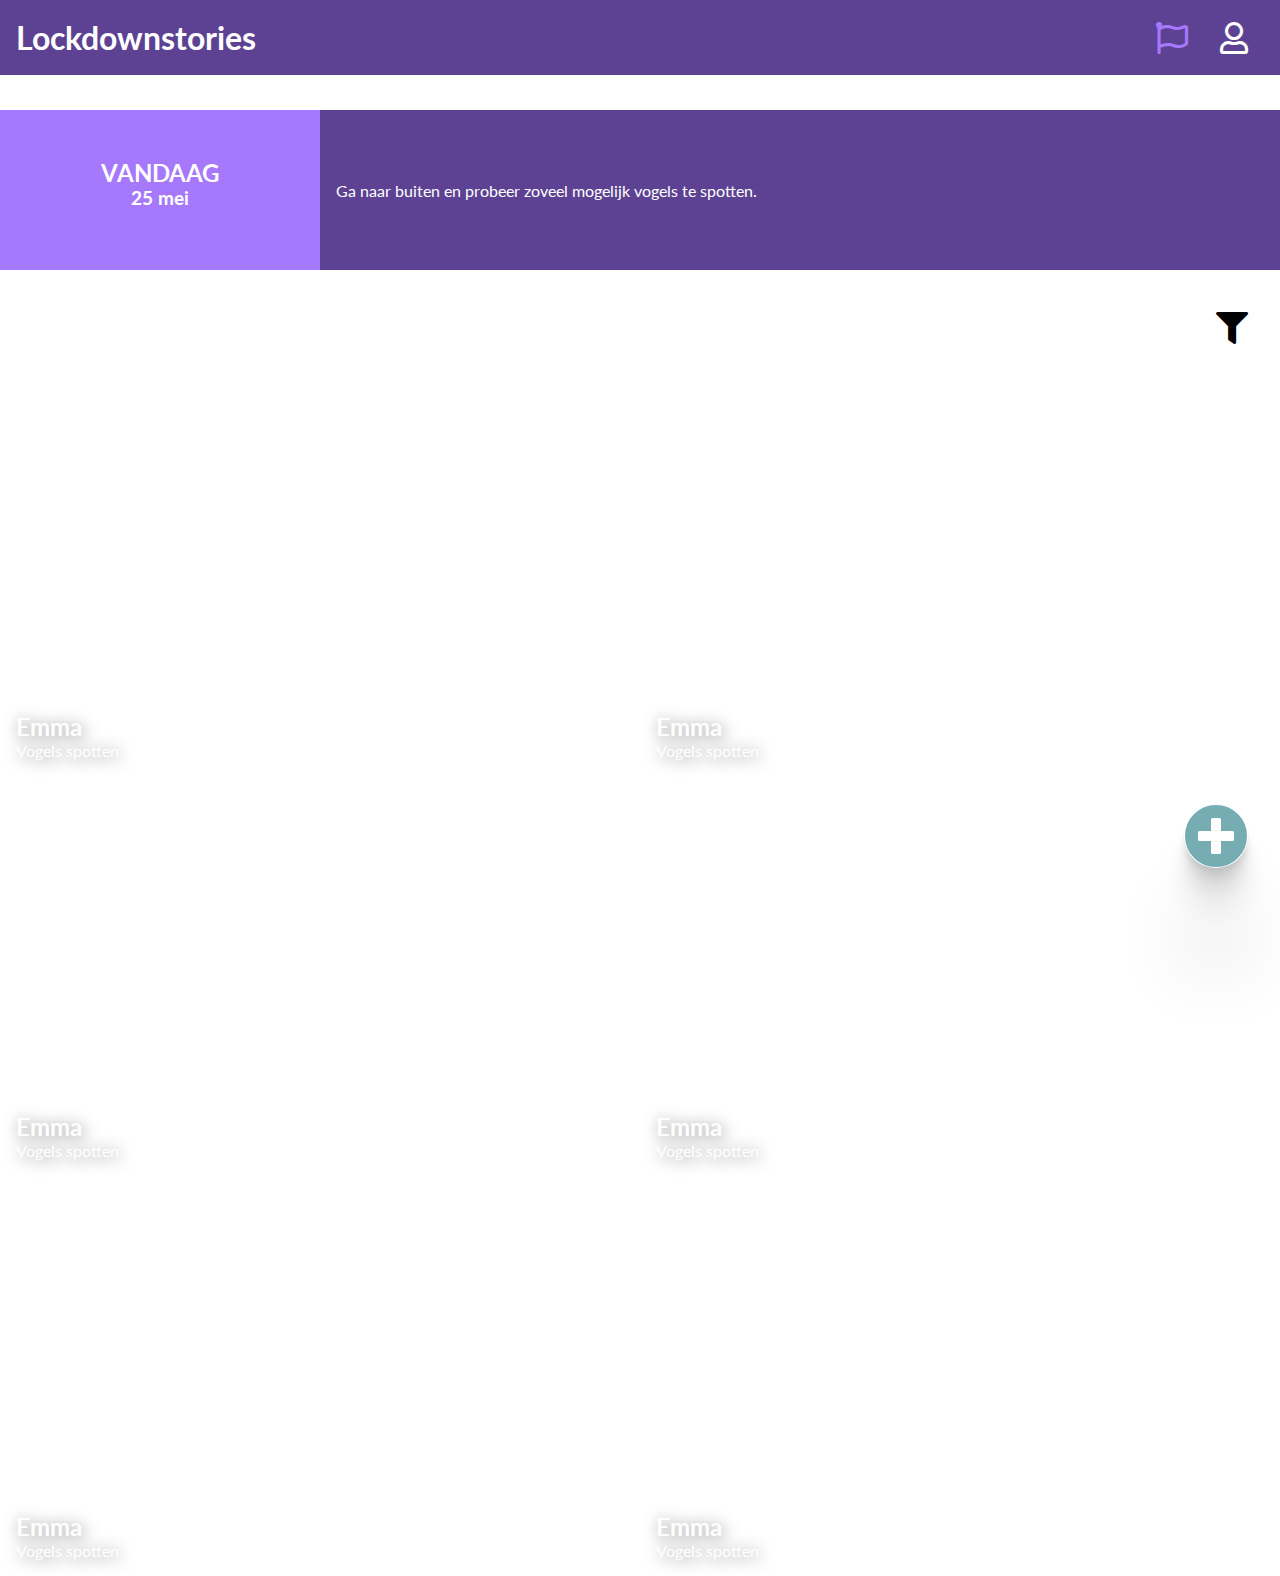
==== challenge.html @ b6041098 "Update challenge.html" ====
<!DOCTYPE html>
<html lang="en">
<head>
  <meta charset="UTF-8">
  <meta name="viewport" content="width=device-width, initial-scale=1.0">
  <meta http-equiv="X-UA-Compatible" content="ie=edge">
  <title>Lockdownstories</title>
  <link rel="stylesheet" href="css/style.css">
  <link rel="stylesheet" href="https://pro.fontawesome.com/releases/v5.13.0/css/all.css">
</head>
<body>
  <header>
    <nav>
      <a href="index.html"><h1>Lockdownstories</h1></a>
      <ul>
        <li><a href="challenge.html"><i class="far fa-flag active"></i></a></li>
        <li><a href="/"><i class="far fa-user"></i></a></li>
      </ul>
    </nav>
  </header>

  <div class="cvdd">
      <div class="cvdd-1">
        <h2>VANDAAG</h2>
        <h3>25 mei</h3>
      </div>
      <div class="cvdd-2">
        <p>Ga naar buiten en probeer zoveel mogelijk vogels te spotten.</p>
      </div>
  </div>

  <div id="filter">
    <i class="fas fa-filter"></i>
  </div>

  <main id="fixedheight">
    <i id="fixedbutton" class="fas fa-plus-circle"></i>
    <article>
      <a href="challenge.html"><h2>Emma</h2></a>
      <a href="challenge.html"><p>Vogels spotten</p></a>
    </article>
    <article>
      <h2>Emma</h2>
      <p>Vogels spotten</p>
    </article>
    <article>
      <h2>Emma</h2>
      <p>Vogels spotten</p>
    </article>
    <article>
      <h2>Emma</h2>
      <p>Vogels spotten</p>
    </article>
    <article>
      <h2>Emma</h2>
      <p>Vogels spotten</p>
    </article>
    <article>
      <h2>Emma</h2>
      <p>Vogels spotten</p>
    </article>
  </main>

</body>
</html>
---- css/style.css ----
@import url('https://fonts.googleapis.com/css2?family=Lato&display=swap');

* {
   margin: 0px;
   padding: 0px;
}

body {
  margin: auto;
  font-family: 'Lato', sans-serif;
}

nav {
  display: flex;
  justify-content: space-between;
  align-items: center;
  width: 100%;
  height: 75px;
  background: #5D4293;
  padding-left: 1em;
  padding-right: 1em;
  position: fixed;
  box-sizing: border-box;
  overflow: hidden;
  top: 0;
}

nav a {
  color: white;
  text-decoration: none;
}

ul {
  display: flex;
  list-style: none;
}

li {
  margin: 1em;
}

li a {
  color: white;
  text-decoration: none;
  font-size: 2em;
}

main {
  display: flex;
  flex-direction: row;
  flex-wrap: wrap;
  margin-top: 75px;
}

article {
  width: 50%;
  height: 25em;
  background-image: url(https://images.unsplash.com/photo-1532598187460-98fe8826d1e2?ixlib=rb-1.2.1&ixid=eyJhcHBfaWQiOjEyMDd9&auto=format&fit=crop&w=2048&q=80);
  background-size: cover;
  background-position: center;
  padding: 1em;
  box-sizing: border-box;
  padding-top: 21em;
}
article h2 {
  color: white;
  text-shadow: 2px 2px 15px rgba(0, 0, 0, 0.5);
}

article p {
  color: white;
  text-shadow: 2px 2px 15px rgba(0, 0, 0, 0.5);
}

article a {
  text-decoration: none;
}

#fixedbutton {
  position: fixed;
  bottom: .5em;
  right: .5em;
  color: #75ADB3;
  font-size: 4em;
  background-color: white;
  border-radius: 20em;
  box-shadow:
  0 2.8px 2.2px rgba(0, 0, 0, 0.034),
  0 6.7px 5.3px rgba(0, 0, 0, 0.048),
  0 12.5px 10px rgba(0, 0, 0, 0.06),
  0 22.3px 17.9px rgba(0, 0, 0, 0.072),
  0 41.8px 33.4px rgba(0, 0, 0, 0.086),
  0 100px 80px rgba(0, 0, 0, 0.12)
; }

#fixedbutton2 {
  position: fixed;
  bottom: .5em;
  left: .5em;
  color: #75ADB3;
  font-size: 4em;
  background-color: white;
  border-radius: 20em;
  box-shadow:
  0 2.8px 2.2px rgba(0, 0, 0, 0.034),
  0 6.7px 5.3px rgba(0, 0, 0, 0.048),
  0 12.5px 10px rgba(0, 0, 0, 0.06),
  0 22.3px 17.9px rgba(0, 0, 0, 0.072),
  0 41.8px 33.4px rgba(0, 0, 0, 0.086),
  0 100px 80px rgba(0, 0, 0, 0.12)
; }


#video-detail {
  width: 100%;
  height: 90vh;
  padding-top: 1em;
}


#profiel {
  display: flex;
  justify-content: space-between;
}

.profielfoto {
  width: 100%;
  max-width: 75px;
  height: 75px;
}

#profiel-1 {
  display: flex;
}

#profiel-1 p {
  align-self: flex-end;
  margin-left: -4.2em;
  margin-bottom: 1.4em;
}

#profiel-1 h2 {
  margin-left: 1em;
}

#profiel-2 {
  display: flex;
}

#profiel-2 p {
  font-size: 3em;
}

#profiel-2 a {
  color: #A9A9A9;
  text-decoration: none;
  font-size: 3em;
  margin-left: .5em;
}

#red {
  color: #FF0000;
}


#overlay {
  position: fixed;
  width: 100%;
  height: 100%;
  top: 0;
  left: 0;
  right: 0;
  bottom: 0;
  background-color: rgba(0,0,0,0.5);
  z-index: 2;
  cursor: pointer;
}

#text {
  position: absolute;
  top: 50%;
  left: 50%;
  transform: translate(-50%,-50%);
  -ms-transform: translate(-50%,-50%);
}

.active {
  color: #A578FC;
}

.cvdd {
  margin-top: 110px;
  display: flex;
}

.cvdd-1 {
  display: flex;
  width: 20em;
  height: 10em;
  background-color: #A578FC;
  color: white;
  align-items: center;
  flex-direction: column;

}

.cvdd-2 {
  display: flex;
  background-color: #5D4293;
  color: white;
  flex-grow: 2;
  align-items: center;
}

.cvdd-1 h2 {
  text-align: center;
  padding-top: 2em;
}

.cvdd-1 h3 {
  text-align: center;
}

.cvdd-2 p {
  text-align: center;
  padding-left: 1em;
}

#filter {
  font-size: 2em;
  display: flex;
  justify-content: flex-end;
  padding-right: 1em;
  padding-top: 1.3em;
}

#fixedheight {
  margin-top: 2em;
}
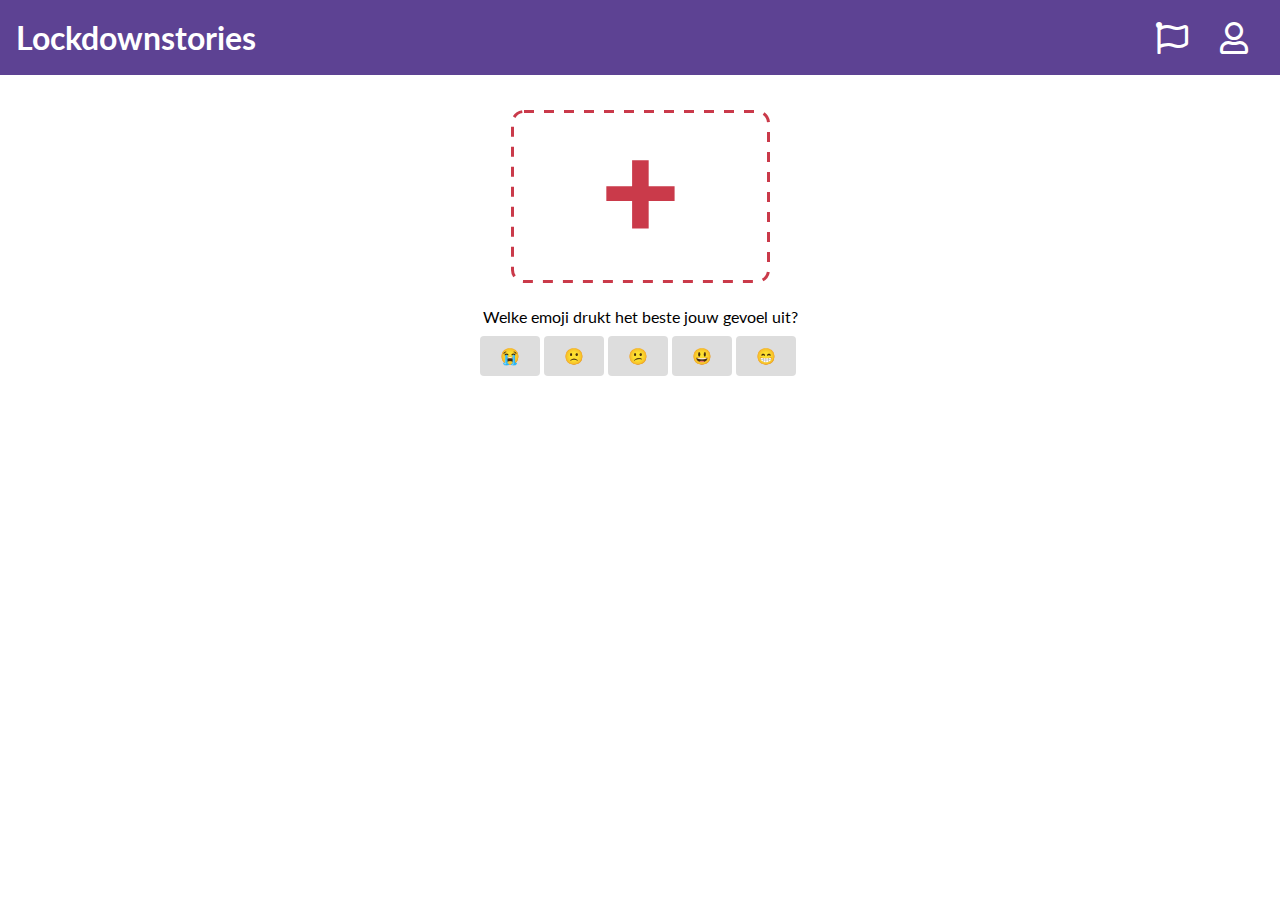
==== commit c1321559: "Update challenge.html" ====
--- a/challenge.html
+++ b/challenge.html
@@ -1,65 +1,52 @@
 <!DOCTYPE html>
 <html lang="en">
+
 <head>
-  <meta charset="UTF-8">
-  <meta name="viewport" content="width=device-width, initial-scale=1.0">
-  <meta http-equiv="X-UA-Compatible" content="ie=edge">
-  <title>Lockdownstories</title>
-  <link rel="stylesheet" href="css/style.css">
-  <link rel="stylesheet" href="https://pro.fontawesome.com/releases/v5.13.0/css/all.css">
+    <meta charset="UTF-8">
+    <meta name="viewport" content="width=device-width, initial-scale=1.0">
+    <meta http-equiv="X-UA-Compatible" content="ie=edge">
+    <title>Lockdownstories</title>
+    <link rel="stylesheet" href="css/style.css">
+    <link rel="stylesheet" href="https://pro.fontawesome.com/releases/v5.13.0/css/all.css">
 </head>
+
 <body>
-  <header>
-    <nav>
-      <a href="index.html"><h1>Lockdownstories</h1></a>
-      <ul>
-        <li><a href="challenge.html"><i class="far fa-flag active"></i></a></li>
-        <li><a href="/"><i class="far fa-user"></i></a></li>
-      </ul>
-    </nav>
-  </header>
+    <header>
+        <nav>
+            <a href="index.html">
+                <h1>Lockdownstories</h1>
+            </a>
+            <ul>
+                <li><a href="challenge.html"><i class="far fa-flag"></i></a></li>
+                <li><a href="/"><i class="far fa-user"></i></a></li>
+            </ul>
+        </nav>
+    </header>
 
-  <div class="cvdd">
-      <div class="cvdd-1">
-        <h2>VANDAAG</h2>
-        <h3>25 mei</h3>
-      </div>
-      <div class="cvdd-2">
-        <p>Ga naar buiten en probeer zoveel mogelijk vogels te spotten.</p>
-      </div>
-  </div>
 
-  <div id="filter">
-    <i class="fas fa-filter"></i>
-  </div>
+    <div id="upload">
+        <img src="img/Upload.svg" id="uploadimage" alt="">
+        <p>Welke emoji drukt het beste jouw gevoel uit?</p>
 
-  <main id="fixedheight">
-    <i id="fixedbutton" class="fas fa-plus-circle"></i>
-    <article>
-      <a href="challenge.html"><h2>Emma</h2></a>
-      <a href="challenge.html"><p>Vogels spotten</p></a>
-    </article>
-    <article>
-      <h2>Emma</h2>
-      <p>Vogels spotten</p>
-    </article>
-    <article>
-      <h2>Emma</h2>
-      <p>Vogels spotten</p>
-    </article>
-    <article>
-      <h2>Emma</h2>
-      <p>Vogels spotten</p>
-    </article>
-    <article>
-      <h2>Emma</h2>
-      <p>Vogels spotten</p>
-    </article>
-    <article>
-      <h2>Emma</h2>
-      <p>Vogels spotten</p>
-    </article>
-  </main>
+        <div class="radio-toolbar">
+
+            <input type="radio" id="huilen" name="radioFruit" value="huilen">
+            <label for="huilen">&#128557</label>
+
+            <input type="radio" id="sip" name="radioFruit" value="sip">
+            <label for="sip">&#128577</label>
+
+            <input type="radio" id="verdrietig" name="radioFruit" value="verdrietig">
+            <label for="verdrietig">&#128533</label>
+
+            <input type="radio" id="blij" name="radioFruit" value="blij">
+            <label for="blij">&#128515</label>
+
+            <input type="radio" id="superblij" name="radioFruit" value="superblij">
+            <label for="superblij">&#128513</label>
+        </div>
+    </div>
 
 </body>
-</html>
+
+</html>--- a/css/style.css
+++ b/css/style.css
@@ -237,3 +237,55 @@
 #fixedheight {
   margin-top: 2em;
 }
+
+#upload {
+  margin-top: 6em;
+  margin-left: auto;
+  margin-right: auto;
+}
+
+#upload img {
+  margin: auto;
+}
+#uploadimage{
+  display: flex;
+  justify-content: center;
+}
+
+#upload p {
+  margin-top: 1.5em;
+  text-align: center;
+  font-size: 1em;
+}
+
+.radio-toolbar {
+  margin: 10px auto;
+  width: 20em;
+}
+
+.radio-toolbar input[type="radio"] {
+  opacity: 0;
+  position: fixed;
+  width: 0;
+}
+
+.radio-toolbar label {
+    display: inline-block;
+    background-color: #ddd;
+    padding: 10px 20px;
+    font-size: 16px;
+    /* border: 2px solid #444; */
+    border-radius: 4px;
+}
+
+/* .radio-toolbar label:hover {
+  background-color: #A578FC;
+}
+
+/* .radio-toolbar input[type="radio"]:focus + label {
+    border: 2px dashed #444;
+} */
+
+.radio-toolbar input[type="radio"]:checked + label {
+    background-color: #A578FC;
+}
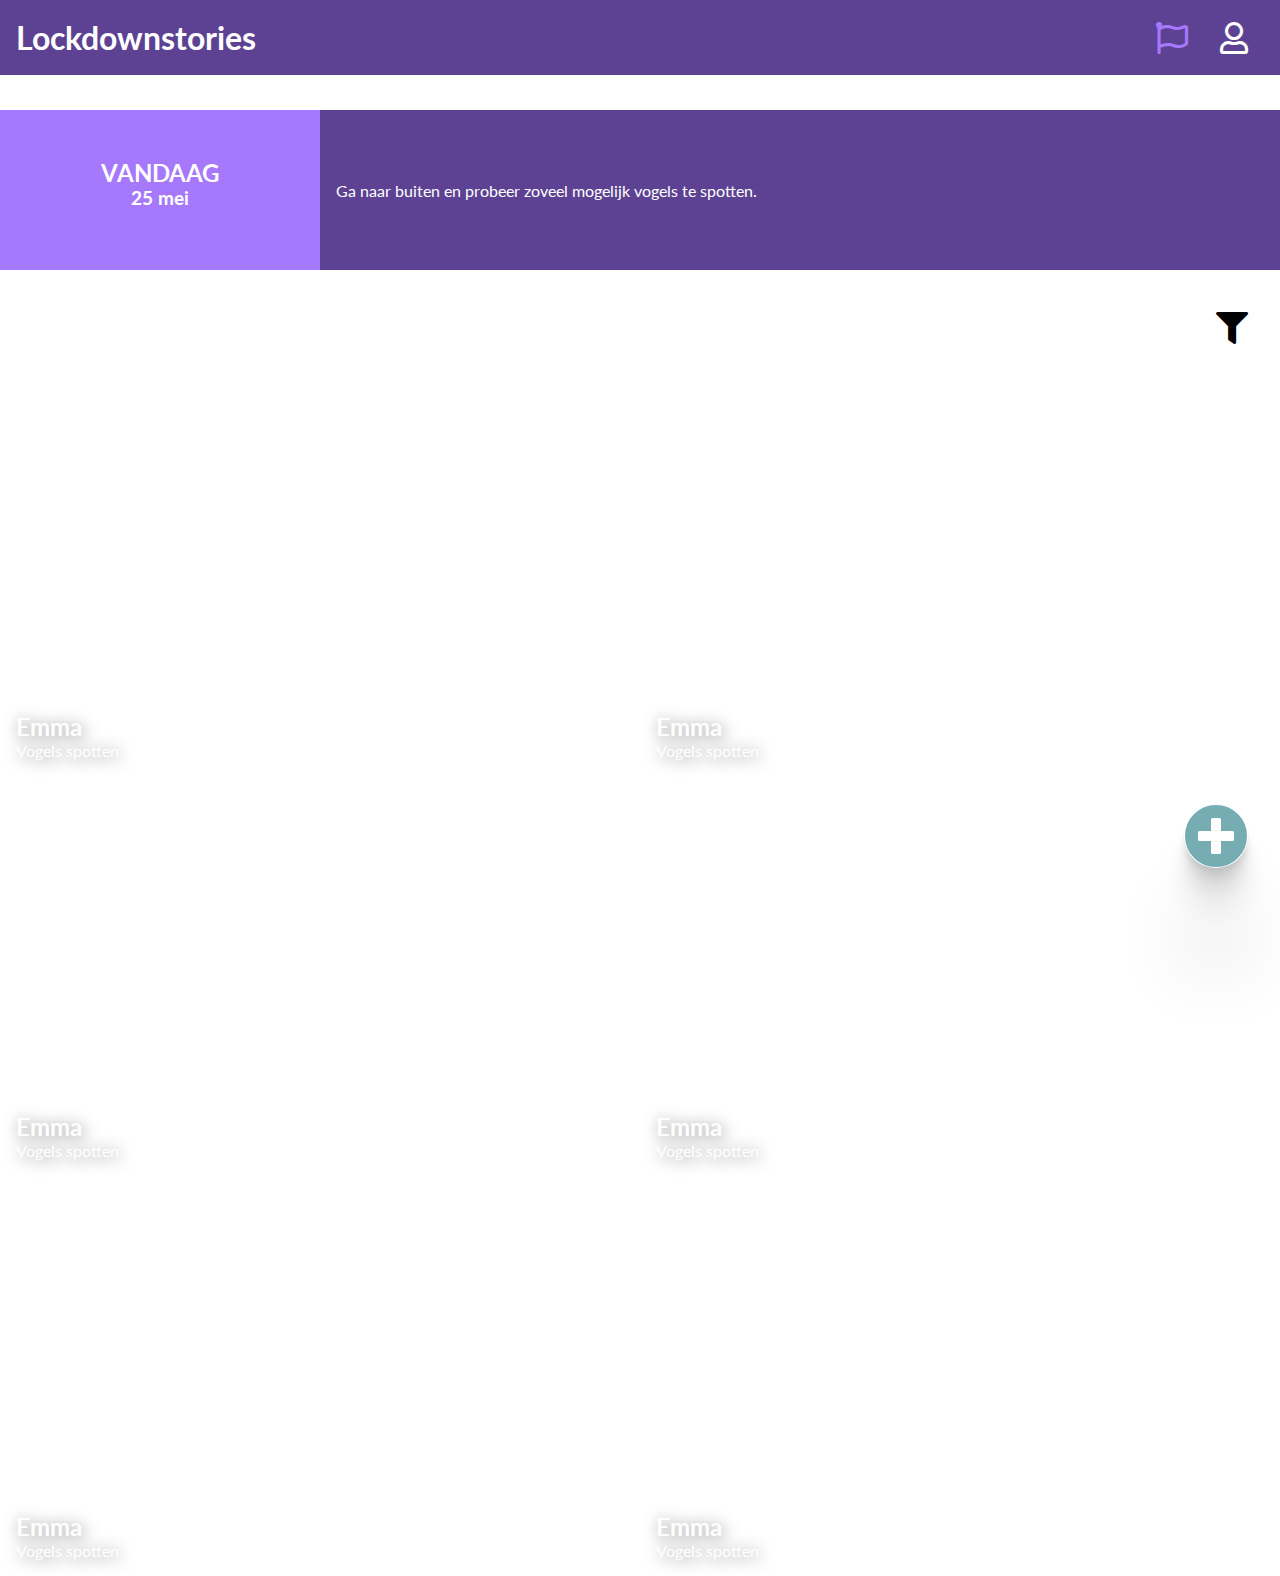
==== commit 961a131a: "Update challenge.html" ====
--- a/challenge.html
+++ b/challenge.html
@@ -1,52 +1,65 @@
 <!DOCTYPE html>
 <html lang="en">
+<head>
+  <meta charset="UTF-8">
+  <meta name="viewport" content="width=device-width, initial-scale=1.0">
+  <meta http-equiv="X-UA-Compatible" content="ie=edge">
+  <title>Lockdownstories</title>
+  <link rel="stylesheet" href="css/style.css">
+  <link rel="stylesheet" href="https://pro.fontawesome.com/releases/v5.13.0/css/all.css">
+</head>
+<body>
+  <header>
+    <nav>
+      <a href="index.html"><h1>Lockdownstories</h1></a>
+      <ul>
+         <li><a href="challenge.html"><i class="far fa-flag active"></i></a></li>
+        <li><a href="profiel.html"><i class="far fa-user"></i></a></li>
+      </ul>
+    </nav>
+  </header>
 
-<head>
-    <meta charset="UTF-8">
-    <meta name="viewport" content="width=device-width, initial-scale=1.0">
-    <meta http-equiv="X-UA-Compatible" content="ie=edge">
-    <title>Lockdownstories</title>
-    <link rel="stylesheet" href="css/style.css">
-    <link rel="stylesheet" href="https://pro.fontawesome.com/releases/v5.13.0/css/all.css">
-</head>
+  <div class="cvdd">
+       <div class="cvdd-1">
+         <h2>VANDAAG</h2>
+         <h3>25 mei</h3>
+       </div>
+       <div class="cvdd-2">
+         <p>Ga naar buiten en probeer zoveel mogelijk vogels te spotten.</p>
+       </div>
+   </div>
 
-<body>
-    <header>
-        <nav>
-            <a href="index.html">
-                <h1>Lockdownstories</h1>
-            </a>
-            <ul>
-                <li><a href="challenge.html"><i class="far fa-flag"></i></a></li>
-                <li><a href="/"><i class="far fa-user"></i></a></li>
-            </ul>
-        </nav>
-    </header>
+   <div id="filter">
+     <i class="fas fa-filter"></i>
+   </div>
 
-
-    <div id="upload">
-        <img src="img/Upload.svg" id="uploadimage" alt="">
-        <p>Welke emoji drukt het beste jouw gevoel uit?</p>
-
-        <div class="radio-toolbar">
-
-            <input type="radio" id="huilen" name="radioFruit" value="huilen">
-            <label for="huilen">&#128557</label>
-
-            <input type="radio" id="sip" name="radioFruit" value="sip">
-            <label for="sip">&#128577</label>
-
-            <input type="radio" id="verdrietig" name="radioFruit" value="verdrietig">
-            <label for="verdrietig">&#128533</label>
-
-            <input type="radio" id="blij" name="radioFruit" value="blij">
-            <label for="blij">&#128515</label>
-
-            <input type="radio" id="superblij" name="radioFruit" value="superblij">
-            <label for="superblij">&#128513</label>
-        </div>
-    </div>
+   <main id="fixedheight">
+      <a href="upload.html"><i id="fixedbutton" class="fas fa-plus-circle"></i></a>
+      <article>
+        <a href="challenge.html"><h2>Emma</h2></a>
+        <a href="challenge.html"><p>Vogels spotten</p></a>
+      </article>
+      <article>
+        <h2>Emma</h2>
+        <p>Vogels spotten</p>
+      </article>
+      <article>
+        <h2>Emma</h2>
+        <p>Vogels spotten</p>
+      </article>
+      <article>
+        <h2>Emma</h2>
+        <p>Vogels spotten</p>
+      </article>
+      <article>
+        <h2>Emma</h2>
+        <p>Vogels spotten</p>
+      </article>
+      <article>
+        <h2>Emma</h2>
+        <p>Vogels spotten</p>
+      </article>
+    </main>
 
 </body>
-
-</html>+</html>
--- a/css/style.css
+++ b/css/style.css
@@ -259,7 +259,7 @@
 }
 
 .radio-toolbar {
-  margin: 10px auto;
+  margin: 30px auto;
   width: 20em;
 }
 
@@ -274,18 +274,43 @@
     background-color: #ddd;
     padding: 10px 20px;
     font-size: 16px;
-    /* border: 2px solid #444; */
     border-radius: 4px;
 }
-
-/* .radio-toolbar label:hover {
-  background-color: #A578FC;
-}
-
-/* .radio-toolbar input[type="radio"]:focus + label {
-    border: 2px dashed #444;
-} */
 
 .radio-toolbar input[type="radio"]:checked + label {
     background-color: #A578FC;
 }
+
+.button-upload {
+  margin: 30px auto;
+  width: 20em;
+  display: flex;
+  justify-content: center;
+}
+
+.button-upload button {
+  background-color: #C4C4C4;
+  border: none;
+  border-radius: 30px;
+  color: white;
+  font-weight: bold;
+  font-size: 20px;
+  letter-spacing: 2px;
+  padding: 20px 40px;
+  text-align: center;
+  text-transform: uppercase;
+  box-shadow: 0px 4px 4px 0px rgba(0,0,0,0.35);
+  cursor: pointer;
+}
+
+.cancel {
+  margin: 40px auto;
+  width: 20em;
+  display: flex;
+  justify-content: center;
+}
+
+.cancel i {
+  font-size: 2em;
+  color: #CA3A4A;
+}
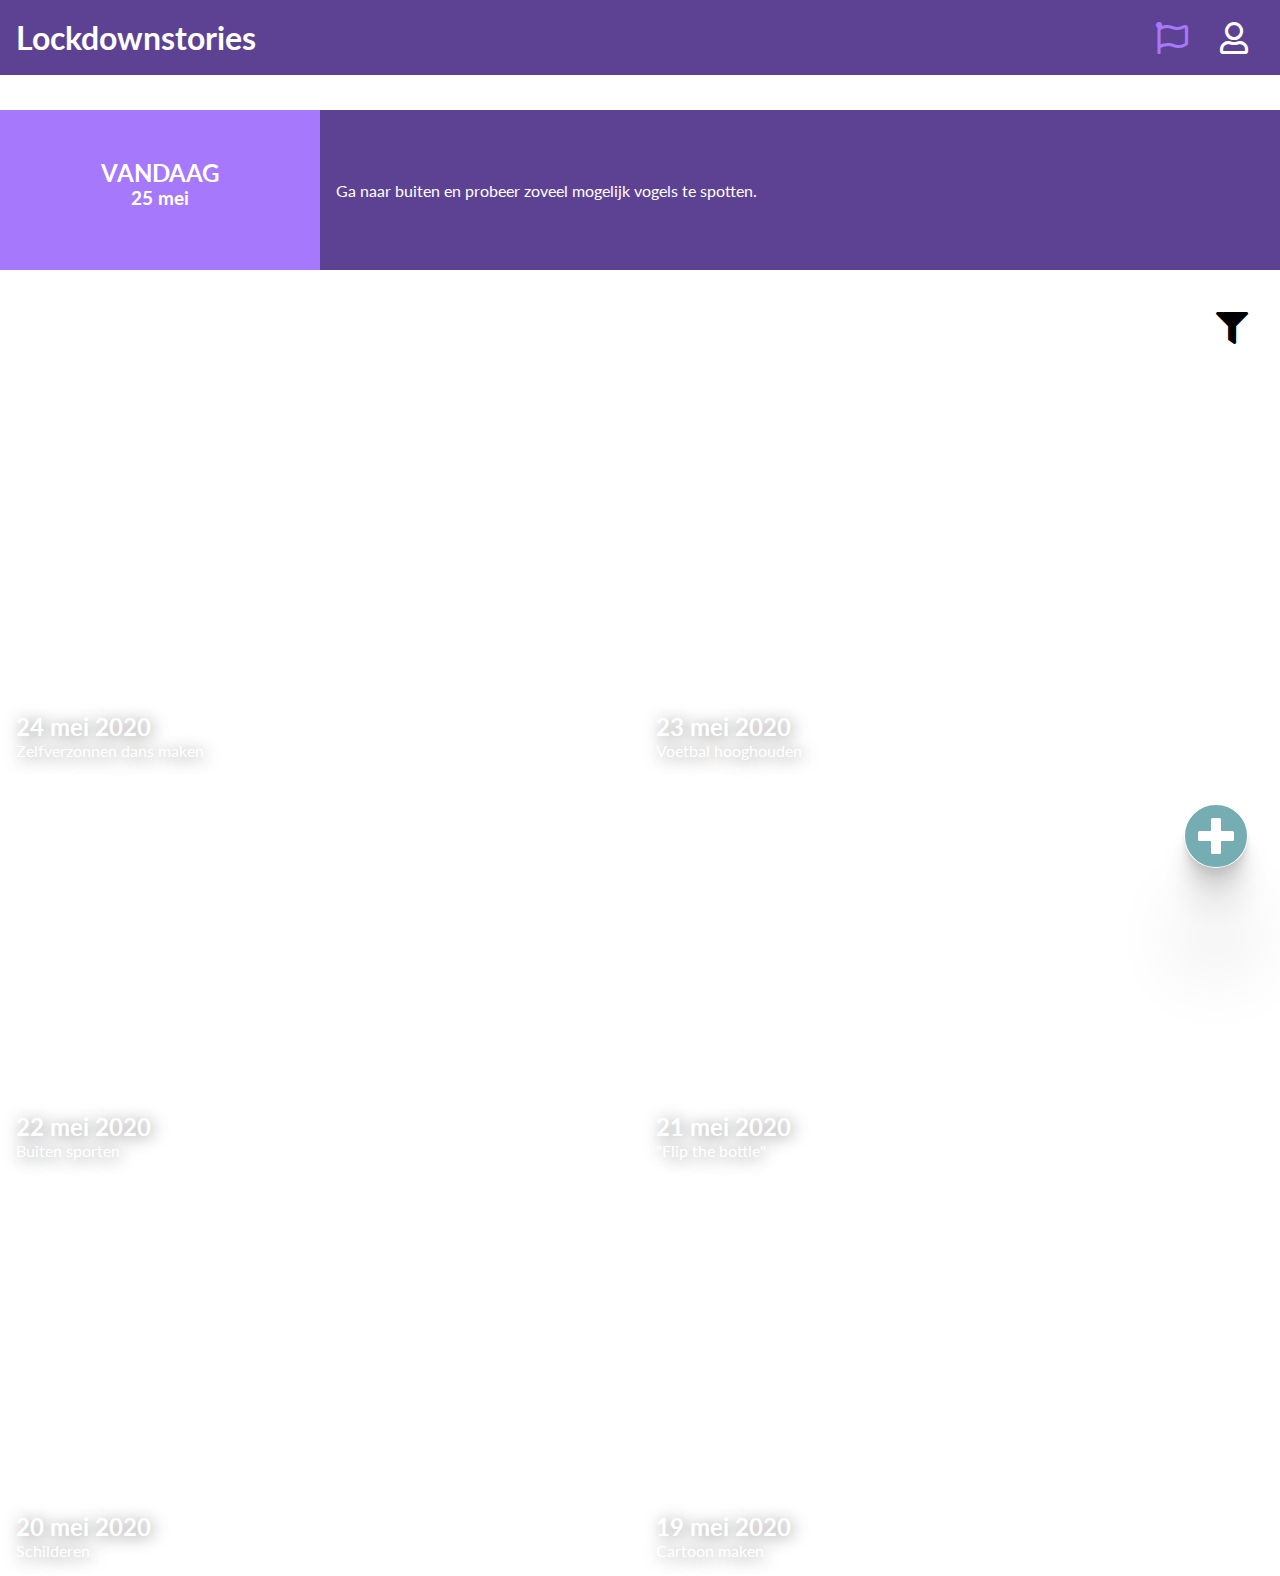
==== commit 28207c3e: "Update challenge.html" ====
--- a/challenge.html
+++ b/challenge.html
@@ -35,29 +35,29 @@
 
    <main id="fixedheight">
       <a href="upload.html"><i id="fixedbutton" class="fas fa-plus-circle"></i></a>
-      <article>
-        <a href="challenge.html"><h2>Emma</h2></a>
-        <a href="challenge.html"><p>Vogels spotten</p></a>
+      <article class="photo-1">
+    <h2>24 mei 2020</h2>
+    <p>Zelfverzonnen dans maken</p>
       </article>
-      <article>
-        <h2>Emma</h2>
-        <p>Vogels spotten</p>
+      <article class="photo-2">
+        <h2>23 mei 2020</h2>
+        <p>Voetbal hooghouden</p>
       </article>
-      <article>
-        <h2>Emma</h2>
-        <p>Vogels spotten</p>
+      <article class="photo-3">
+        <h2>22 mei 2020</h2>
+        <p>Buiten sporten</p>
       </article>
-      <article>
-        <h2>Emma</h2>
-        <p>Vogels spotten</p>
+      <article class="photo-4">
+        <h2>21 mei 2020</h2>
+        <p>"Flip the bottle"</p>
       </article>
-      <article>
-        <h2>Emma</h2>
-        <p>Vogels spotten</p>
+      <article class="photo-5">
+        <h2>20 mei 2020</h2>
+        <p>Schilderen</p>
       </article>
-      <article>
-        <h2>Emma</h2>
-        <p>Vogels spotten</p>
+      <article class="photo-6">
+        <h2>19 mei 2020</h2>
+        <p>Cartoon maken</p>
       </article>
     </main>
 
--- a/css/style.css
+++ b/css/style.css
@@ -238,21 +238,21 @@
   margin-top: 2em;
 }
 
-#upload {
+.upload {
   margin-top: 6em;
   margin-left: auto;
   margin-right: auto;
 }
 
-#upload img {
+.upload img {
   margin: auto;
 }
-#uploadimage{
+.uploadimage{
   display: flex;
   justify-content: center;
 }
 
-#upload p {
+.upload p {
   margin-top: 1.5em;
   text-align: center;
   font-size: 1em;
@@ -287,6 +287,28 @@
   display: flex;
   justify-content: center;
 }
+.button-upload-color{
+  margin: 30px auto;
+  width: 20em;
+  display: flex;
+  justify-content: center;
+}
+.button-upload-color button {
+  background-color: #75ADB3;
+  border: none;
+  border-radius: 30px;
+  color: white;
+  font-weight: bold;
+  font-size: 20px;
+  letter-spacing: 2px;
+  padding: 20px 40px;
+  text-align: center;
+  text-transform: uppercase;
+  box-shadow: 0px 4px 4px 0px rgba(0,0,0,0.35);
+  cursor: pointer;
+}
+
+
 
 .button-upload button {
   background-color: #C4C4C4;
@@ -314,3 +336,182 @@
   font-size: 2em;
   color: #CA3A4A;
 }
+
+.profiel {
+  display: flex;
+  margin-left: 20px;
+  margin-top: 90px;
+}
+
+.profiel h2 {
+  margin-left: 20px;
+  margin-top: 20px;
+  padding-bottom: 1em;
+}
+
+.profiel p {
+  margin-left: -68px;
+  margin-right: 20px;
+  align-self: flex-end;
+  padding-bottom: 0.5em;
+}
+
+.edit {
+  display: flex;
+  justify-content: flex-end;
+  color: #A578FC;
+  font-size: 1.7em;
+  padding-right: 1em;
+}
+
+.edit a{
+  text-decoration: none;
+  color: #A578FC;
+}
+
+.tab {
+  display: flex;
+  margin-top: 2em;
+  margin-bottom: -2em;
+}
+
+.tab-1 {
+  flex-grow: 1;
+  text-align: center;
+  background-color: #5D4293;
+  color: white;
+  padding: 10px 0px 10px 0px;
+  font-size:1.7em;
+}
+
+.tab-2 {
+  flex-grow: 1;
+  text-align: center;
+  background-color: #A578FC;
+  padding: 10px 0px 10px 0px;
+  font-size:1.7em;
+}
+
+.darkpurple-tab-2 {
+  flex-grow: 1;
+  text-align: center;
+  background-color: #5D4293;
+  padding: 10px 0px 10px 0px;
+  font-size:1.7em;
+}
+
+.lightpurple-tab-1 {
+  color: white;
+  flex-grow: 1;
+  text-align: center;
+  background-color: #A578FC;
+  padding: 10px 0px 10px 0px;
+  font-size:1.7em;
+}
+
+.lightpurple-tab-1 a {
+  color: white;
+}
+
+#bewerken {
+  margin-top: 6em;
+  margin-left: auto;
+  margin-right: auto;
+  display: flex;
+  justify-content: center;
+}
+
+#profielfotoBewerken {
+  width: 40%;
+  height: 40%;
+}
+
+
+
+#bewerken-tekst {
+  text-align: center;
+}
+
+#bewerken-tekst h2 {
+  margin-top: 1em;
+}
+
+#bewerken-tekst p {
+  margin-top: 2em;
+  margin-bottom: 2em;
+}
+
+#bewerken-tekst textarea {
+  border-radius: 10px;
+  padding: 1em;
+}
+
+.button-bewerken {
+  display: flex;
+  justify-content: center;
+  margin-top: 2em;
+}
+
+
+.button-bewerken button {
+  background-color: #75ADB3;
+  border: none;
+  border-radius: 30px;
+  color: white;
+  font-weight: bold;
+  font-size: 20px;
+  letter-spacing: 2px;
+  padding: 20px 40px;
+  text-align: center;
+  text-transform: uppercase;
+  box-shadow: 0px 4px 4px 0px rgba(0,0,0,0.35);
+  cursor: pointer;
+  text-decoration: none;
+}
+
+#bewerken-plus {
+  position:absolute;
+  top: 7em;
+  right: 4em;
+  color:#A578FC;
+  font-size: 2em;
+  background-color: white;
+  border-radius: 20em;
+}
+
+.confetti {
+  background-image: url(../img/confetti.gif);
+}
+
+.img-overlay {
+  position: absolute;
+  top: 50%;
+  left: 50%;
+  transform: translate(-50%,-50%);
+  -ms-transform: translate(-50%,-50%);
+}
+
+.photo-1 {
+  background-image: url(https://images.unsplash.com/photo-1532598187460-98fe8826d1e2?ixlib=rb-1.2.1&ixid=eyJhcHBfaWQiOjEyMDd9&auto=format&fit=crop&w=2048&q=80);
+}
+
+.photo-2 {
+  background-image: url(https://images.unsplash.com/photo-1445820200644-69f87d946277?ixlib=rb-1.2.1&ixid=eyJhcHBfaWQiOjEyMDd9&auto=format&fit=crop&w=2733&q=80);
+}
+
+.photo-3{
+  background-image: url(https://images.unsplash.com/photo-1514870262631-55de0332faf6?ixlib=rb-1.2.1&ixid=eyJhcHBfaWQiOjEyMDd9&auto=format&fit=crop&w=2734&q=80);
+
+}
+.photo-4{
+  background-image: url(https://images.unsplash.com/photo-1505729361230-015c2bf25022?ixlib=rb-1.2.1&ixid=eyJhcHBfaWQiOjEyMDd9&auto=format&fit=crop&w=2734&q=80);
+
+}
+.photo-5{
+  background-image: url(https://images.unsplash.com/photo-1505862063223-5c8d38bbad87?ixlib=rb-1.2.1&ixid=eyJhcHBfaWQiOjEyMDd9&auto=format&fit=crop&w=1779&q=80);
+
+}
+.photo-6{
+  background-image: url(https://images.unsplash.com/photo-1500330893630-4acf79ceebb3?ixlib=rb-1.2.1&ixid=eyJhcHBfaWQiOjEyMDd9&auto=format&fit=crop&w=2758&q=80);
+
+}
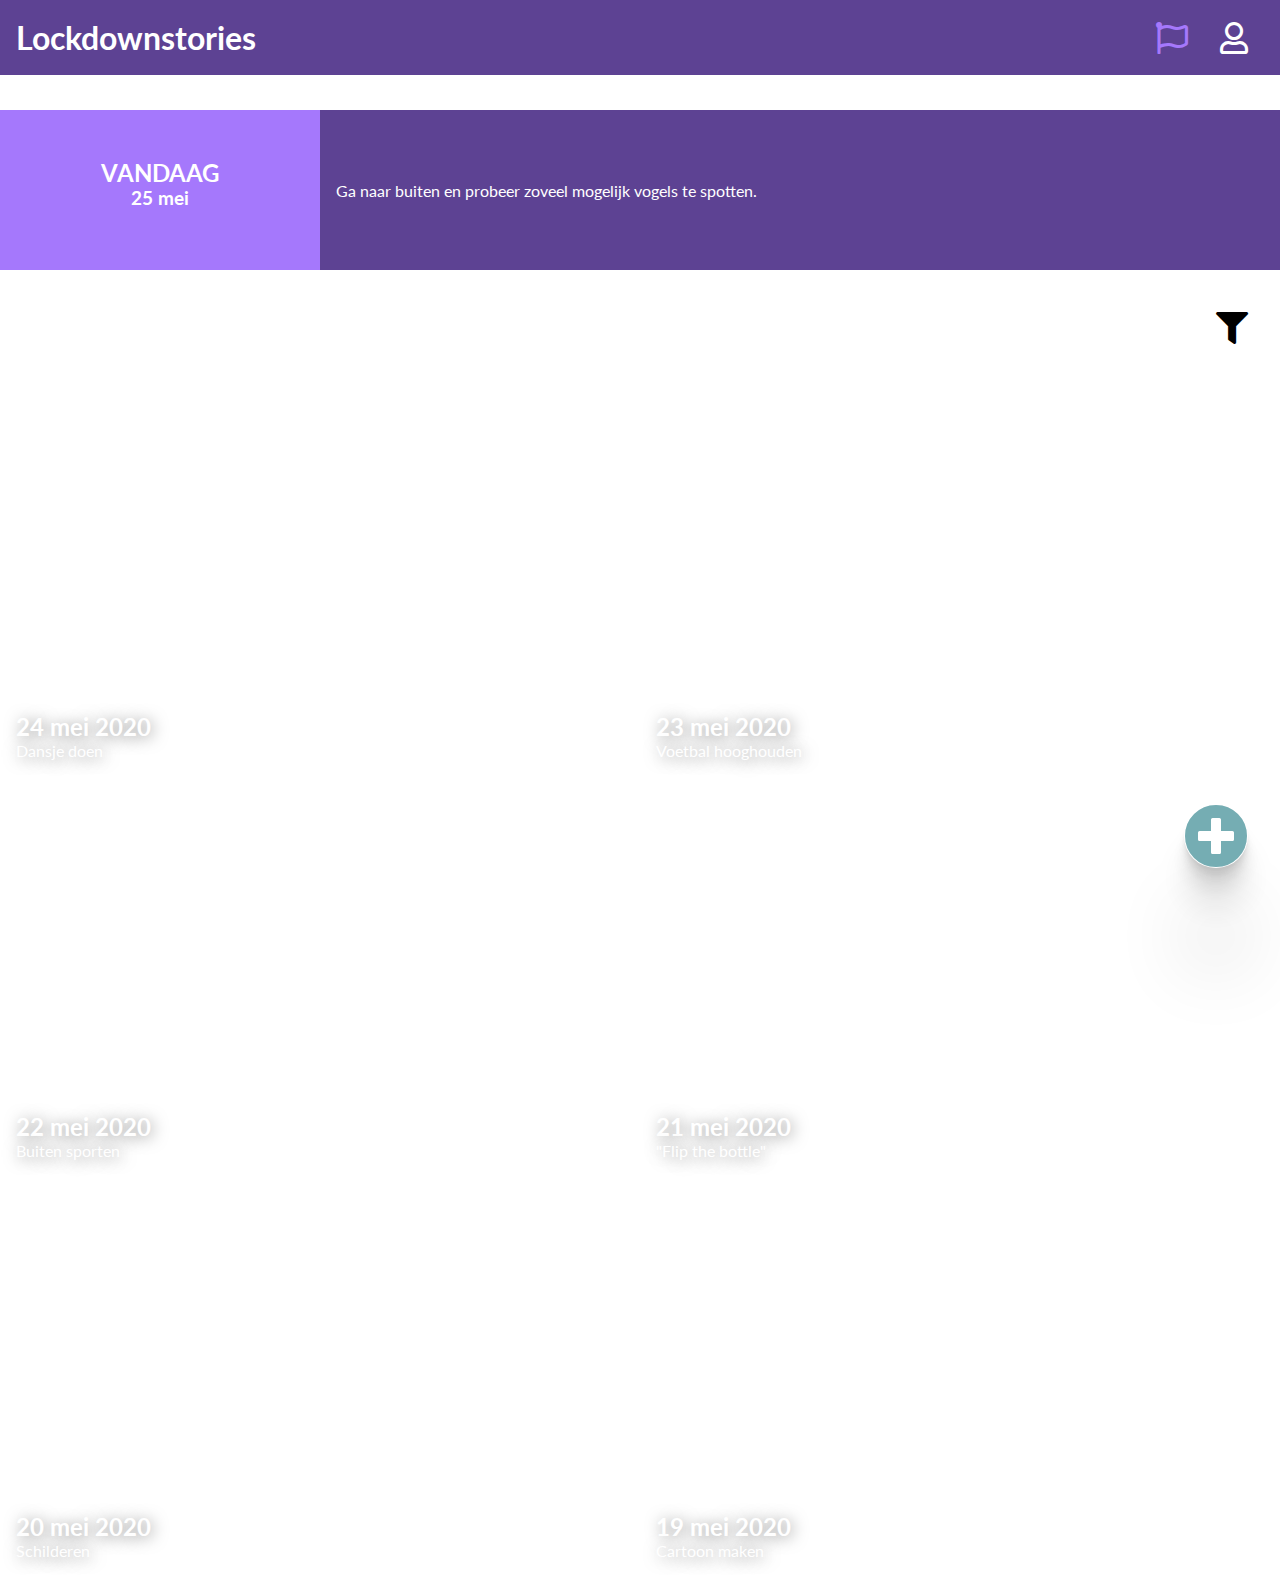
==== commit e4bcaeba: "Update challenge.html" ====
--- a/challenge.html
+++ b/challenge.html
@@ -37,7 +37,7 @@
       <a href="upload.html"><i id="fixedbutton" class="fas fa-plus-circle"></i></a>
       <article class="photo-1">
     <h2>24 mei 2020</h2>
-    <p>Zelfverzonnen dans maken</p>
+    <p>Dansje doen</p>
       </article>
       <article class="photo-2">
         <h2>23 mei 2020</h2>
